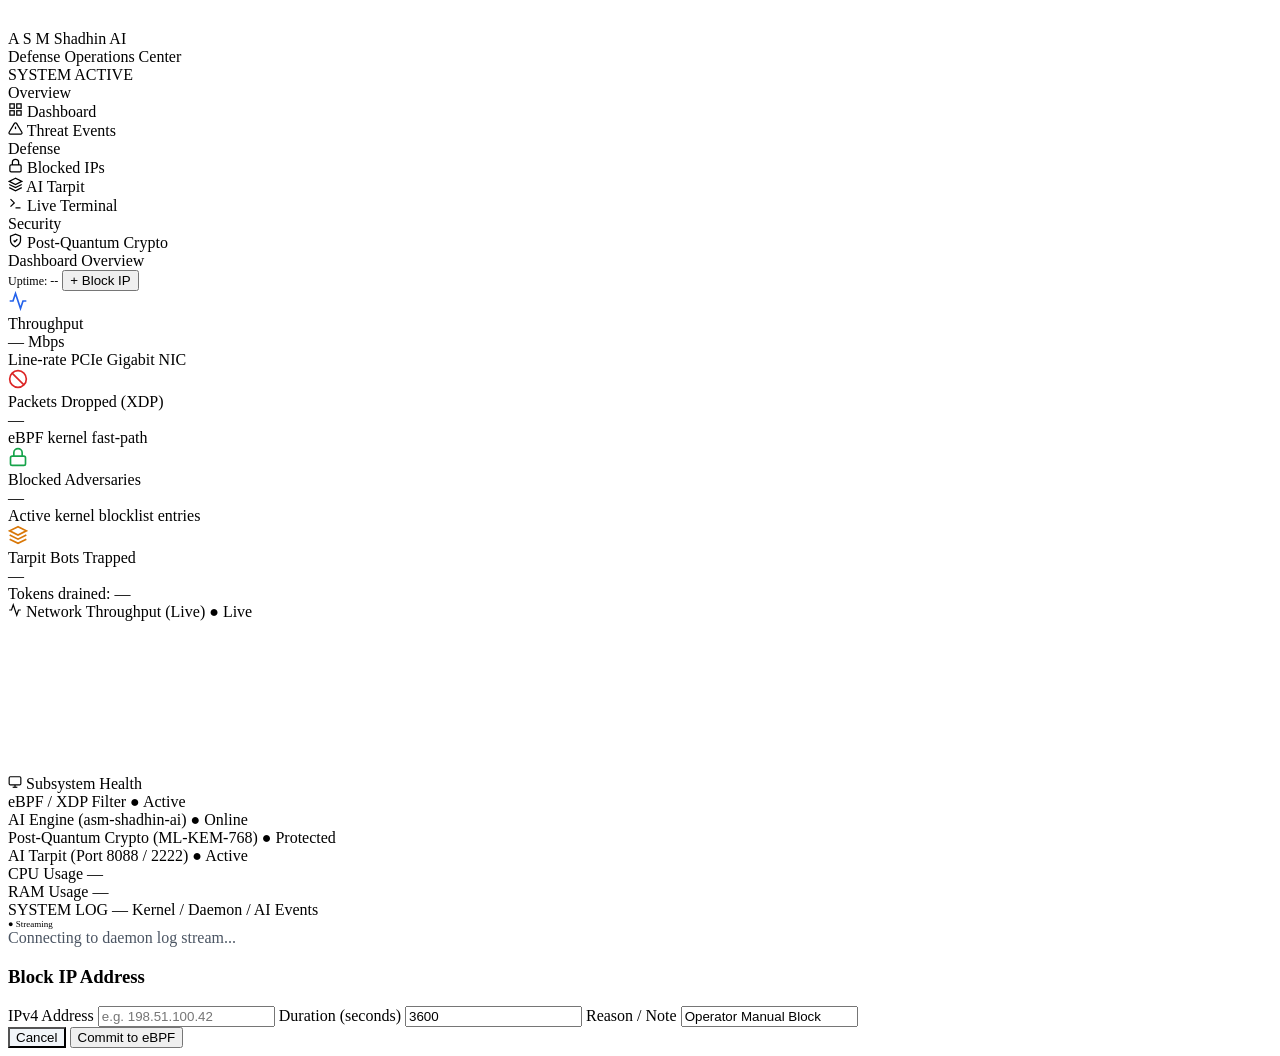
==== dashboard/templates/index.html @ 54a783b0 "Initial Release: Sovereign Autonomous Cyber Defence (eBPF/XDP + Local LLM + MTD)" ====
<!DOCTYPE html>
<html lang="en">
<head>
  <meta charset="UTF-8"/>
  <meta name="viewport" content="width=device-width, initial-scale=1.0"/>
  <title>A S M Shadhin AI — Defense Operations Center</title>
  <link rel="stylesheet" href="/static/css/style.css"/>
  <link rel="icon" href="data:image/svg+xml,<svg xmlns='http://www.w3.org/2000/svg' viewBox='0 0 100 100'><text y='.9em' font-size='90'>🛡️</text></svg>"/>
</head>
<body>

<!-- ====================== SIDEBAR ====================== -->
<aside class="sidebar">
  <div class="sidebar-logo">
    <div class="logo-icon">
      <svg width="18" height="18" viewBox="0 0 24 24" fill="none" stroke="#fff" stroke-width="2.5" stroke-linecap="round" stroke-linejoin="round">
        <path d="M12 22s8-4 8-10V5l-8-3-8 3v7c0 6 8 10 8 10z"/>
      </svg>
    </div>
    <div>
      <div class="logo-text">A S M Shadhin AI</div>
      <div class="logo-sub">Defense Operations Center</div>
    </div>
  </div>

  <div class="sidebar-status">
    <div class="status-dot"></div>
    <span class="status-text">SYSTEM ACTIVE</span>
  </div>

  <nav class="sidebar-nav">
    <div class="nav-group-label">Overview</div>
    <div class="nav-item active" onclick="showPage('dashboard')">
      <svg width="15" height="15" viewBox="0 0 24 24" fill="none" stroke="currentColor" stroke-width="2"><rect x="3" y="3" width="7" height="7"/><rect x="14" y="3" width="7" height="7"/><rect x="14" y="14" width="7" height="7"/><rect x="3" y="14" width="7" height="7"/></svg>
      Dashboard
    </div>
    <div class="nav-item" onclick="showPage('threats')">
      <svg width="15" height="15" viewBox="0 0 24 24" fill="none" stroke="currentColor" stroke-width="2"><path d="M10.29 3.86L1.82 18a2 2 0 0 0 1.71 3h16.94a2 2 0 0 0 1.71-3L13.71 3.86a2 2 0 0 0-3.42 0z"/><line x1="12" y1="9" x2="12" y2="13"/><line x1="12" y1="17" x2="12.01" y2="17"/></svg>
      Threat Events
    </div>

    <div class="nav-group-label">Defense</div>
    <div class="nav-item" onclick="showPage('blocked')">
      <svg width="15" height="15" viewBox="0 0 24 24" fill="none" stroke="currentColor" stroke-width="2"><rect x="3" y="11" width="18" height="11" rx="2" ry="2"/><path d="M7 11V7a5 5 0 0 1 10 0v4"/></svg>
      Blocked IPs
    </div>
    <div class="nav-item" onclick="showPage('tarpit')">
      <svg width="15" height="15" viewBox="0 0 24 24" fill="none" stroke="currentColor" stroke-width="2"><polygon points="12 2 2 7 12 12 22 7 12 2"/><polyline points="2 17 12 22 22 17"/><polyline points="2 12 12 17 22 12"/></svg>
      AI Tarpit
    </div>
    <div class="nav-item" onclick="showPage('terminal')">
      <svg width="15" height="15" viewBox="0 0 24 24" fill="none" stroke="currentColor" stroke-width="2"><polyline points="4 17 10 11 4 5"/><line x1="12" y1="19" x2="20" y2="19"/></svg>
      Live Terminal
    </div>

    <div class="nav-group-label">Security</div>
    <div class="nav-item" onclick="showPage('pqc')">
      <svg width="15" height="15" viewBox="0 0 24 24" fill="none" stroke="currentColor" stroke-width="2"><path d="M12 22s8-4 8-10V5l-8-3-8 3v7c0 6 8 10 8 10z"/><polyline points="9 12 11 14 15 10"/></svg>
      Post-Quantum Crypto
    </div>
  </nav>
</aside>

<!-- ====================== MAIN ====================== -->
<div class="main-wrapper">

  <!-- Top Bar -->
  <header class="topbar">
    <span class="topbar-title" id="pageTitle">Dashboard Overview</span>
    <div class="topbar-right">
      <span id="systemUptime" style="font-size:12px; color: var(--text-muted); font-family: var(--font-mono);">Uptime: --</span>
      <button class="btn btn-primary" onclick="document.getElementById('blockModal').style.display='flex'">
        + Block IP
      </button>
    </div>
  </header>

  <main class="page-content">

    <!-- ===== PAGE: DASHBOARD ===== -->
    <div id="page-dashboard">
      <!-- KPI Cards -->
      <div class="kpi-grid">
        <div class="kpi-card">
          <div class="kpi-icon blue">
            <svg width="20" height="20" viewBox="0 0 24 24" fill="none" stroke="#2563eb" stroke-width="2"><polyline points="22 12 18 12 15 21 9 3 6 12 2 12"/></svg>
          </div>
          <div class="kpi-body">
            <div class="kpi-label">Throughput</div>
            <div class="kpi-value" id="valThroughput">— Mbps</div>
            <div class="kpi-sub">Line-rate PCIe Gigabit NIC</div>
          </div>
        </div>

        <div class="kpi-card">
          <div class="kpi-icon red">
            <svg width="20" height="20" viewBox="0 0 24 24" fill="none" stroke="#dc2626" stroke-width="2"><circle cx="12" cy="12" r="10"/><line x1="4.93" y1="4.93" x2="19.07" y2="19.07"/></svg>
          </div>
          <div class="kpi-body">
            <div class="kpi-label">Packets Dropped (XDP)</div>
            <div class="kpi-value" id="valDropped">—</div>
            <div class="kpi-sub">eBPF kernel fast-path</div>
          </div>
        </div>

        <div class="kpi-card">
          <div class="kpi-icon green">
            <svg width="20" height="20" viewBox="0 0 24 24" fill="none" stroke="#16a34a" stroke-width="2"><rect x="3" y="11" width="18" height="11" rx="2"/><path d="M7 11V7a5 5 0 0 1 10 0v4"/></svg>
          </div>
          <div class="kpi-body">
            <div class="kpi-label">Blocked Adversaries</div>
            <div class="kpi-value" id="valBlocked">—</div>
            <div class="kpi-sub">Active kernel blocklist entries</div>
          </div>
        </div>

        <div class="kpi-card">
          <div class="kpi-icon amber">
            <svg width="20" height="20" viewBox="0 0 24 24" fill="none" stroke="#d97706" stroke-width="2"><polygon points="12 2 2 7 12 12 22 7 12 2"/><polyline points="2 17 12 22 22 17"/><polyline points="2 12 12 17 22 12"/></svg>
          </div>
          <div class="kpi-body">
            <div class="kpi-label">Tarpit Bots Trapped</div>
            <div class="kpi-value" id="valTarpit">—</div>
            <div class="kpi-sub" id="valTokens">Tokens drained: —</div>
          </div>
        </div>
      </div>

      <!-- Charts + Subsystems -->
      <div class="dashboard-grid">
        <div class="card">
          <div class="card-header">
            <span class="card-title">
              <svg width="14" height="14" viewBox="0 0 24 24" fill="none" stroke="currentColor" stroke-width="2"><polyline points="22 12 18 12 15 21 9 3 6 12 2 12"/></svg>
              Network Throughput (Live)
            </span>
            <span class="badge badge-green">● Live</span>
          </div>
          <div class="card-body">
            <div class="chart-wrap"><canvas id="networkCanvas"></canvas></div>
          </div>
        </div>

        <div class="card">
          <div class="card-header">
            <span class="card-title">
              <svg width="14" height="14" viewBox="0 0 24 24" fill="none" stroke="currentColor" stroke-width="2"><rect x="2" y="3" width="20" height="14" rx="2"/><line x1="8" y1="21" x2="16" y2="21"/><line x1="12" y1="17" x2="12" y2="21"/></svg>
              Subsystem Health
            </span>
          </div>
          <div class="card-body">
            <div class="subsystem-list">
              <div class="subsys-row">
                <span class="subsys-label">eBPF / XDP Filter</span>
                <span class="badge badge-green" id="ebpfStatus">● Active</span>
              </div>
              <div class="subsys-row">
                <span class="subsys-label">AI Engine (asm-shadhin-ai)</span>
                <span class="badge badge-blue" id="aiStatus">● Online</span>
              </div>
              <div class="subsys-row">
                <span class="subsys-label">Post-Quantum Crypto (ML-KEM-768)</span>
                <span class="badge badge-purple" id="pqcStatus">● Protected</span>
              </div>
              <div class="subsys-row">
                <span class="subsys-label">AI Tarpit (Port 8088 / 2222)</span>
                <span class="badge badge-amber" id="tarpitStatus">● Active</span>
              </div>
              <div class="subsys-row">
                <span class="subsys-label">CPU Usage</span>
                <span class="subsys-value" id="valCpu" style="color:var(--text-primary)">—</span>
              </div>
              <div class="subsys-row">
                <span class="subsys-label">RAM Usage</span>
                <span class="subsys-value" id="valRam" style="color:var(--text-primary)">—</span>
              </div>
            </div>
          </div>
        </div>
      </div>

      <!-- Live Terminal (compact, shown on dashboard too) -->
      <div class="terminal-panel">
        <div class="terminal-header">
          <div class="term-dot red"></div>
          <div class="term-dot amber"></div>
          <div class="term-dot green"></div>
          <span class="terminal-title">SYSTEM LOG — Kernel / Daemon / AI Events</span>
          <div class="badge badge-green" style="margin-left:auto; font-size:9px;">● Streaming</div>
        </div>
        <div class="terminal-body" id="dashTerminal">
          <span style="color:#4b5563;">Connecting to daemon log stream...</span>
        </div>
      </div>
    </div>

    <!-- ===== PAGE: THREATS ===== -->
    <div id="page-threats" style="display:none;">
      <div class="card">
        <div class="card-header">
          <span class="card-title">
            <svg width="14" height="14" viewBox="0 0 24 24" fill="none" stroke="currentColor" stroke-width="2"><path d="M10.29 3.86L1.82 18a2 2 0 0 0 1.71 3h16.94a2 2 0 0 0 1.71-3L13.71 3.86a2 2 0 0 0-3.42 0z"/></svg>
            Live AI Threat Intelligence Feed
          </span>
          <span class="badge badge-green">● Auto-refresh</span>
        </div>
        <div style="overflow-x:auto;">
          <table class="event-table" id="eventTable">
            <thead>
              <tr>
                <th>Time</th>
                <th>Source IP</th>
                <th>Port</th>
                <th>Threat Type</th>
                <th>AI Verdict</th>
                <th>Confidence</th>
                <th>Action</th>
              </tr>
            </thead>
            <tbody id="eventTableBody"></tbody>
          </table>
        </div>
      </div>
    </div>

    <!-- ===== PAGE: BLOCKED IPs ===== -->
    <div id="page-blocked" style="display:none;">
      <div class="card">
        <div class="card-header">
          <span class="card-title">
            <svg width="14" height="14" viewBox="0 0 24 24" fill="none" stroke="currentColor" stroke-width="2"><rect x="3" y="11" width="18" height="11" rx="2"/><path d="M7 11V7a5 5 0 0 1 10 0v4"/></svg>
            eBPF Kernel Blocked IP Registry
          </span>
          <button class="btn btn-primary btn-sm" onclick="document.getElementById('blockModal').style.display='flex'">+ Add Block</button>
        </div>
        <div style="overflow-x:auto;">
          <table class="blocked-table">
            <thead>
              <tr>
                <th>IP Address</th>
                <th>Drop Count</th>
                <th>TTL Remaining</th>
                <th>Reason</th>
                <th>Action</th>
              </tr>
            </thead>
            <tbody id="blockedTableBody"></tbody>
          </table>
        </div>
      </div>
    </div>

    <!-- ===== PAGE: TARPIT ===== -->
    <div id="page-tarpit" style="display:none;">
      <div class="kpi-grid" style="grid-template-columns:repeat(2,1fr)">
        <div class="kpi-card">
          <div class="kpi-icon amber">
            <svg width="20" height="20" viewBox="0 0 24 24" fill="none" stroke="#d97706" stroke-width="2"><polygon points="12 2 2 7 12 12 22 7 12 2"/></svg>
          </div>
          <div class="kpi-body">
            <div class="kpi-label">Bots Trapped</div>
            <div class="kpi-value" id="valTarpit2">—</div>
            <div class="kpi-sub">Honeypot sessions active</div>
          </div>
        </div>
        <div class="kpi-card">
          <div class="kpi-icon red">
            <svg width="20" height="20" viewBox="0 0 24 24" fill="none" stroke="#dc2626" stroke-width="2"><circle cx="12" cy="12" r="10"/><polyline points="12 6 12 12 16 14"/></svg>
          </div>
          <div class="kpi-body">
            <div class="kpi-label">Total Tokens Drained</div>
            <div class="kpi-value" id="valTokens2">—</div>
            <div class="kpi-sub">AI agent context exhaustion</div>
          </div>
        </div>
      </div>
      <div class="card" style="margin-top:16px;">
        <div class="card-header">
          <span class="card-title">Active Honeypot Ports</span>
        </div>
        <div class="card-body">
          <div class="subsystem-list">
            <div class="subsys-row">
              <span class="subsys-label">HTTP Decoy (Port 8088)</span>
              <span class="badge badge-amber">● Streaming Deception</span>
            </div>
            <div class="subsys-row">
              <span class="subsys-label">SSH Decoy (Port 2222)</span>
              <span class="badge badge-amber">● MFA Loop Active</span>
            </div>
            <div class="subsys-row">
              <span class="subsys-label">AI Model for Deception</span>
              <span class="badge badge-blue">asm-shadhin-ai</span>
            </div>
            <div class="subsys-row">
              <span class="subsys-label">Chunk Trickle Delay</span>
              <span class="subsys-value" style="color:var(--text-primary);">35 ms/packet</span>
            </div>
          </div>
        </div>
      </div>
    </div>

    <!-- ===== PAGE: TERMINAL ===== -->
    <div id="page-terminal" style="display:none;">
      <div class="terminal-panel">
        <div class="terminal-header">
          <div class="term-dot red"></div>
          <div class="term-dot amber"></div>
          <div class="term-dot green"></div>
          <span class="terminal-title">LIVE SYSTEM TERMINAL — Kernel / eBPF / AI / Daemon Events</span>
          <div class="badge badge-green" style="margin-left:auto; font-size:9px;">● Streaming</div>
        </div>
        <div class="terminal-body" id="fullTerminal" style="height:460px;"></div>
      </div>
    </div>

    <!-- ===== PAGE: PQC ===== -->
    <div id="page-pqc" style="display:none;">
      <div class="card">
        <div class="card-header">
          <span class="card-title">Post-Quantum Cryptography Status</span>
          <span class="badge badge-purple">NIST FIPS 203 / 204</span>
        </div>
        <div class="card-body">
          <div class="subsystem-list">
            <div class="subsys-row">
              <span class="subsys-label">Key Encapsulation (KEM)</span>
              <span class="badge badge-purple">ML-KEM-768 (Kyber-768)</span>
            </div>
            <div class="subsys-row">
              <span class="subsys-label">Digital Signatures</span>
              <span class="badge badge-purple">ML-DSA-65 (Dilithium3)</span>
            </div>
            <div class="subsys-row">
              <span class="subsys-label">Symmetric Cipher</span>
              <span class="badge badge-blue">AES-256-GCM (HKDF derived)</span>
            </div>
            <div class="subsys-row">
              <span class="subsys-label">HNDL Protection</span>
              <span class="badge badge-green">● Active</span>
            </div>
            <div class="subsys-row">
              <span class="subsys-label">Public Key Size</span>
              <span class="subsys-value" style="color:var(--text-primary);">1184 bytes (ML-KEM-768)</span>
            </div>
            <div class="subsys-row">
              <span class="subsys-label">Signature Size</span>
              <span class="subsys-value" style="color:var(--text-primary);">64 bytes (ML-DSA-65)</span>
            </div>
            <div class="subsys-row">
              <span class="subsys-label">Handshake Latency</span>
              <span class="subsys-value" style="color:var(--text-primary);">&lt; 1 ms on Intel i5 4th Gen</span>
            </div>
          </div>
        </div>
      </div>
    </div>

  </main>
</div>

<!-- ====================== BLOCK IP MODAL ====================== -->
<div id="blockModal" class="modal-backdrop">
  <div class="modal-box">
    <h3 class="modal-title">Block IP Address</h3>
    <form id="formBlock" onsubmit="submitBlock(event)">
      <label class="form-label">IPv4 Address</label>
      <input type="text" id="inputIp" class="form-input" placeholder="e.g. 198.51.100.42" required/>
      <label class="form-label">Duration (seconds)</label>
      <input type="number" id="inputTtl" class="form-input" value="3600"/>
      <label class="form-label">Reason / Note</label>
      <input type="text" id="inputReason" class="form-input" value="Operator Manual Block"/>
      <div class="modal-footer">
        <button type="button" class="btn" style="background:#f1f5f9; color:var(--text-secondary);" onclick="document.getElementById('blockModal').style.display='none'">Cancel</button>
        <button type="submit" class="btn btn-primary">Commit to eBPF</button>
      </div>
    </form>
  </div>
</div>

<script src="/static/js/dashboard.js"></script>
</body>
</html>
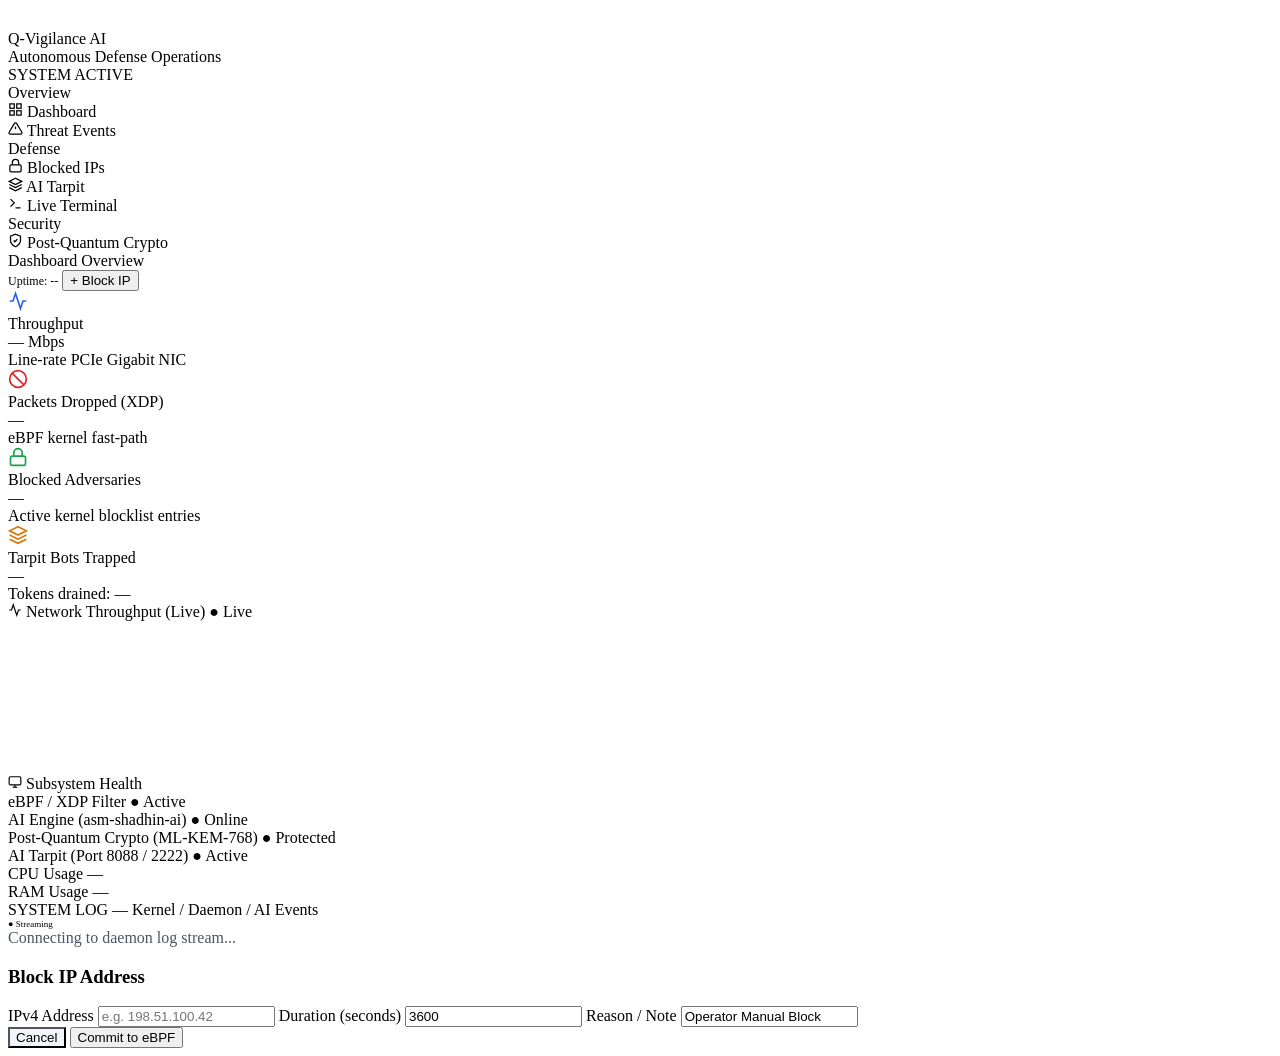
==== commit d2bc43d4: "docs: add Reviewer Verification Guide, live test proof dossier, and sync 99.12% benchmark metrics" ====
--- a/dashboard/templates/index.html
+++ b/dashboard/templates/index.html
@@ -3,7 +3,7 @@
 <head>
   <meta charset="UTF-8"/>
   <meta name="viewport" content="width=device-width, initial-scale=1.0"/>
-  <title>A S M Shadhin AI — Defense Operations Center</title>
+  <title>Q-Vigilance AI — Autonomous Defense Operations Center</title>
   <link rel="stylesheet" href="/static/css/style.css"/>
   <link rel="icon" href="data:image/svg+xml,<svg xmlns='http://www.w3.org/2000/svg' viewBox='0 0 100 100'><text y='.9em' font-size='90'>🛡️</text></svg>"/>
 </head>
@@ -18,8 +18,8 @@
       </svg>
     </div>
     <div>
-      <div class="logo-text">A S M Shadhin AI</div>
-      <div class="logo-sub">Defense Operations Center</div>
+      <div class="logo-text">Q-Vigilance AI</div>
+      <div class="logo-sub">Autonomous Defense Operations</div>
     </div>
   </div>
 
